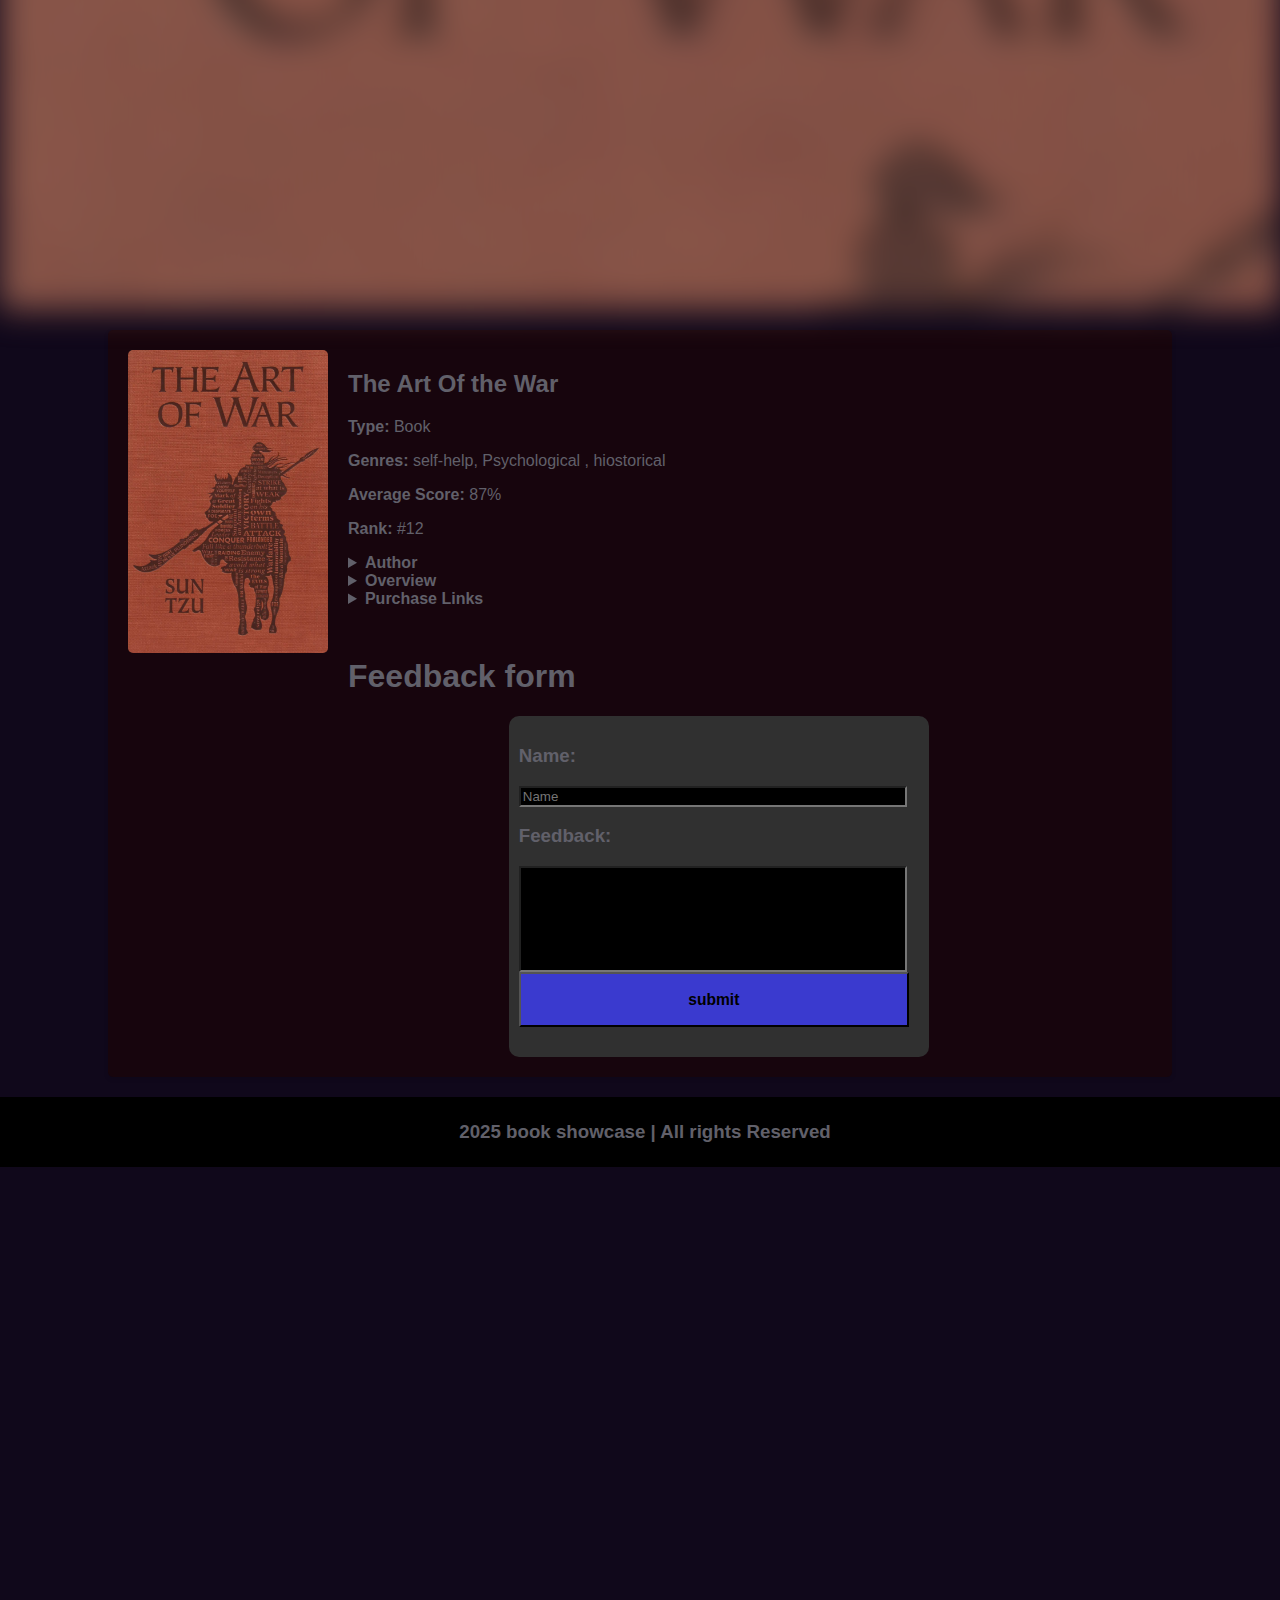
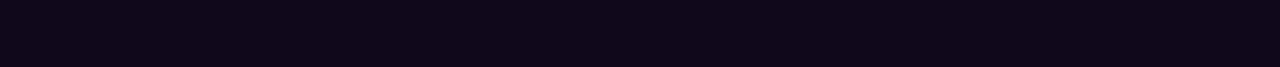
==== artofwar.htm @ 67e5dd34 "first" ====
<!DOCTYPE html>
<html lang="en">
<head>
    <meta charset="UTF-8">
    <meta name="viewport" content="width=device-width, initial-scale=1.0">
    <title>The Art Of the War</title>
    <link rel="stylesheet" href="./cards.css">
    <style>
        body {
    font-family: sans-serif;
    margin: 0;
    padding: 0;
    /* background-color: #f4f4f4; */
}

.container {
    width: 80%;
    margin: 20px auto;
    background-color: #17050d;
    padding: 20px;
    border-radius: 5px;
    box-shadow: 0 2px 5px rgba(0, 0, 0, 0.1);
}

.manga-details {
    display: flex;
    align-items: flex-start;
}

.cover-image {
    max-width: 200px;
    margin-right: 20px;
    border-radius: 5px;
}

.info {
    flex: 1;
}

.info h1 {
    margin-top: 0;
}

    </style>
</head>
<body>

    <header>
        <div style="width: 100vw; height: 90vh; overflow: hidden; filter:grayscale(0.4) blur(1rem);  margin-top: -500px; background-image: url(./hub/imgs/artofwar.jpg); ">
            <!-- <img src="./hub/imgs/art.jpg" width="inherit" alt=""> -->
        </div>
    </header>
    <div class="container">
        <div class="manga-details">
            <img src="./hub/imgs/artofwar.jpg" alt="Jeonjijeok Dokja Sijeom Cover" class="cover-image">
            <div class="info">
                <h2>The Art Of the War</h2>
                <p><strong>Type:</strong> Book</p>
                
                <p><strong>Genres:</strong> self-help, Psychological , hiostorical</p>
                <p><strong>Average Score:</strong> 87%</p>
                <p><strong>Rank:</strong> #12</p>
                

                <details>
                    <summary><strong>Author</strong></summary>
                    <p>
                        Sun Tzu,   </p>
                </details>


                <details>
                    <summary><strong>Overview</strong></summary>
                    <p>
                        "The Subtle Art of Not Giving a F*ck" by Mark Manson is a self-help book that challenges conventional positivity-focused self-help guides. It argues that true happiness and fulfillment come from focusing on what truly matters in life and accepting negative experiences as a natural part of living. Manson suggests that people should stop trying to be overly positive and instead learn to accept their limitations and flaws. The book emphasizes the importance of choosing what to care about, embracing suffering as a learning opportunity, and finding meaning in life by focusing on values that are truly important and within one's control
                    </p>
                </details>


                <details style="margin-bottom: 50px;">
                    <summary><strong>Purchase Links</strong></summary>
                    <ul>
                        <dl><a href="www.amazon.com">Amazon</a></dl>
                        <dl><a href="www.amazon.com">Flipcart</a></dl>
                    </ul>
                </details>



                <label for="" style="margin-top: 50px;"><h1>Feedback form</h1></label>
                <form  action="" style=" padding: 10px; margin-left: 20%; padding-bottom: 30px; border-radius: 10px; width: 400px; background-color: rgb(48, 48, 48); ">
                        <label for=""><H3>Name:</H3></label>
                        <input type="text" placeholder="Name" style="width: 380px;  background-color: rgb(0, 0, 0); color: white;">

                        <label for=""><H3>Feedback:</H3></label>
                        <input type="text"  style="width: 380px; height: 100px; background-color: rgb(0, 0, 0); color: white;">
                        <button style="width: 390px; background-color: #3a3acf;"><h3>submit</h3></button>
                </form>
                </div>

        </div>


    </div>

        <footer>

            <h3>2025 book showcase | All rights Reserved</h3>
        </footer>
</body>
</html>
---- cards.css ----
body{
    color: rgb(97, 96, 106);
    background: rgb(16, 8, 27);
    margin: 0px;
    padding: 0px;
    /* display: flex;
    align-content: center; */
}

/* .card-container{
    display: flex;
    justify-content: ;
   
    
} */
.cards{
    h1{
        color: white;
    }
    /* margin: 50% auto; */
    padding: 2em;
    width: 100%;
    height: 100%;
    top: -8%;
    left:-12% ;
    background: rgb(35, 29, 29);
    position: relative;
    text-align: center;
    border-radius: 15px;
}
/* .card{
    h1{
        color: white;
    }
    margin: 50% auto;
    padding: 2em;
    width: 300px;
    background: rgb(35, 29, 29);
    position: relative;
    text-align: center;
    border-radius: 15px;
} */

.card{
    position: relative;
    padding: 2em;
    /* width: 250px; */
    width: inherit;
    margin: 0 auto ;
    text-align: center;
    height: inherit;
    /* height: 400px; */
    position: absolute;
    
    

}

@property --angle{
    syntax: "<angle>";
    initial-value: 0deg;
    inherits: false;
}

.card::before, .card::after{
    content: '';
    position: absolute;
    height: 100%;
    width: 100%;
    top: 50%;
    left: 50%;
    transform: translate(-50%, -50%);
    z-index: -1;
    padding: 3px;
    background-image: conic-gradient(from var(--angle), red, yellow, blue, white, purple, green, red);
    border-radius: 15px;
    animation: 3s spin linear infinite;
}
.card::before{
    filter: blur(1.1rem);
    opacity: 0.5;
}
@keyframes spin{
    from{
        --angle: 0deg;
    }
    to{
        --angle: 360deg;
    }
}
/* .card:hover{
    transform: scale3d(1.1, 1.8, 1.5) rotate3d(1, 0, 0, 45deg) rotateY(180deg);
    transition: 0.5s;
    /* Add this to maintain the background */
   /* background: rgb(35, 29, 29);
}*/
/* Optional: Add a shadow effect on hover */
.card:hover::before, .card:hover::after{
    opacity: 1;
    background-color: transparent;
    z-index: -1;
    
}
.cards{
    background-color: black;
}



.main-card {
    height: 400px;
    width: 300px;
    position: relative; /* Add this */
    perspective: 1000px; /* For flip effect */
}

.card {
    position: absolute;
    top: 0;
    left: 0;
    width: 100%;
    height: 100%;
    transform-style: preserve-3d;
    transition: transform 0.5s;
}

.card:hover {
    transform: rotateY(180deg);
}

.card-front, .card-back {
    position: absolute;
    top: 0;
    left: 0;
    width: 100%;
    height: 100%;
    backface-visibility: hidden;
    border-radius: 15px;
    border: 1px solid white;
}

.card-back {
    transform: rotateY(180deg);
    background-color: rgb(35, 29, 29);
}

.card-front {
    background-color: #f0f0f0; /* Add a background color */
}

.card-front h1 {
    text-align: center;
    padding-top: 150px;
}

.card-back h1 {
    text-align: center;
    padding-top: 150px;
    color: white;
}


.card-con {
    display: grid;
    gap: 5rem;
}

/* Default layout for small screens (one column) */


/* .card-con {
    grid-template-columns: repeat(1, 1fr);
}

/* For medium screens (two columns) 
@media (min-width: 600px) {
    .card-con {
        grid-template-columns: repeat(2, 1fr);
    }
 } 

/* For large screens (three columns) 
@media (min-width: 900px) {
    .card-con {
        grid-template-columns: repeat(3, 1fr);
    }}
 
 
*/

.card-con {
    display: grid;
    width: 80vw;
    
    margin-left: 5vw;
    gap: 10%; /* Adjust as needed for spacing */
    grid-template-columns: repeat(auto-fill, minmax(250px, 1fr)); /* Automatically fill with cards */
    justify-items: center; /* Center items in each grid cell */
}

/* Media Queries for Responsive Design */
@media (min-width: 600px) {
    .card-con {
        grid-template-columns: repeat(auto-fill, minmax(300px, 1fr)); /* Adjust card size for medium screens */
    }
}

@media (min-width: 900px) {
    .card-con {
        grid-template-columns: repeat(auto-fill, minmax(300px, 1fr)); /* Adjust card size for large screens */
    }
}




    footer{
        /* position: absolute; */
        bottom: 0px;
        width: 100vw;
        text-align: center;
        padding: 5px;
        background-color: black;
    }
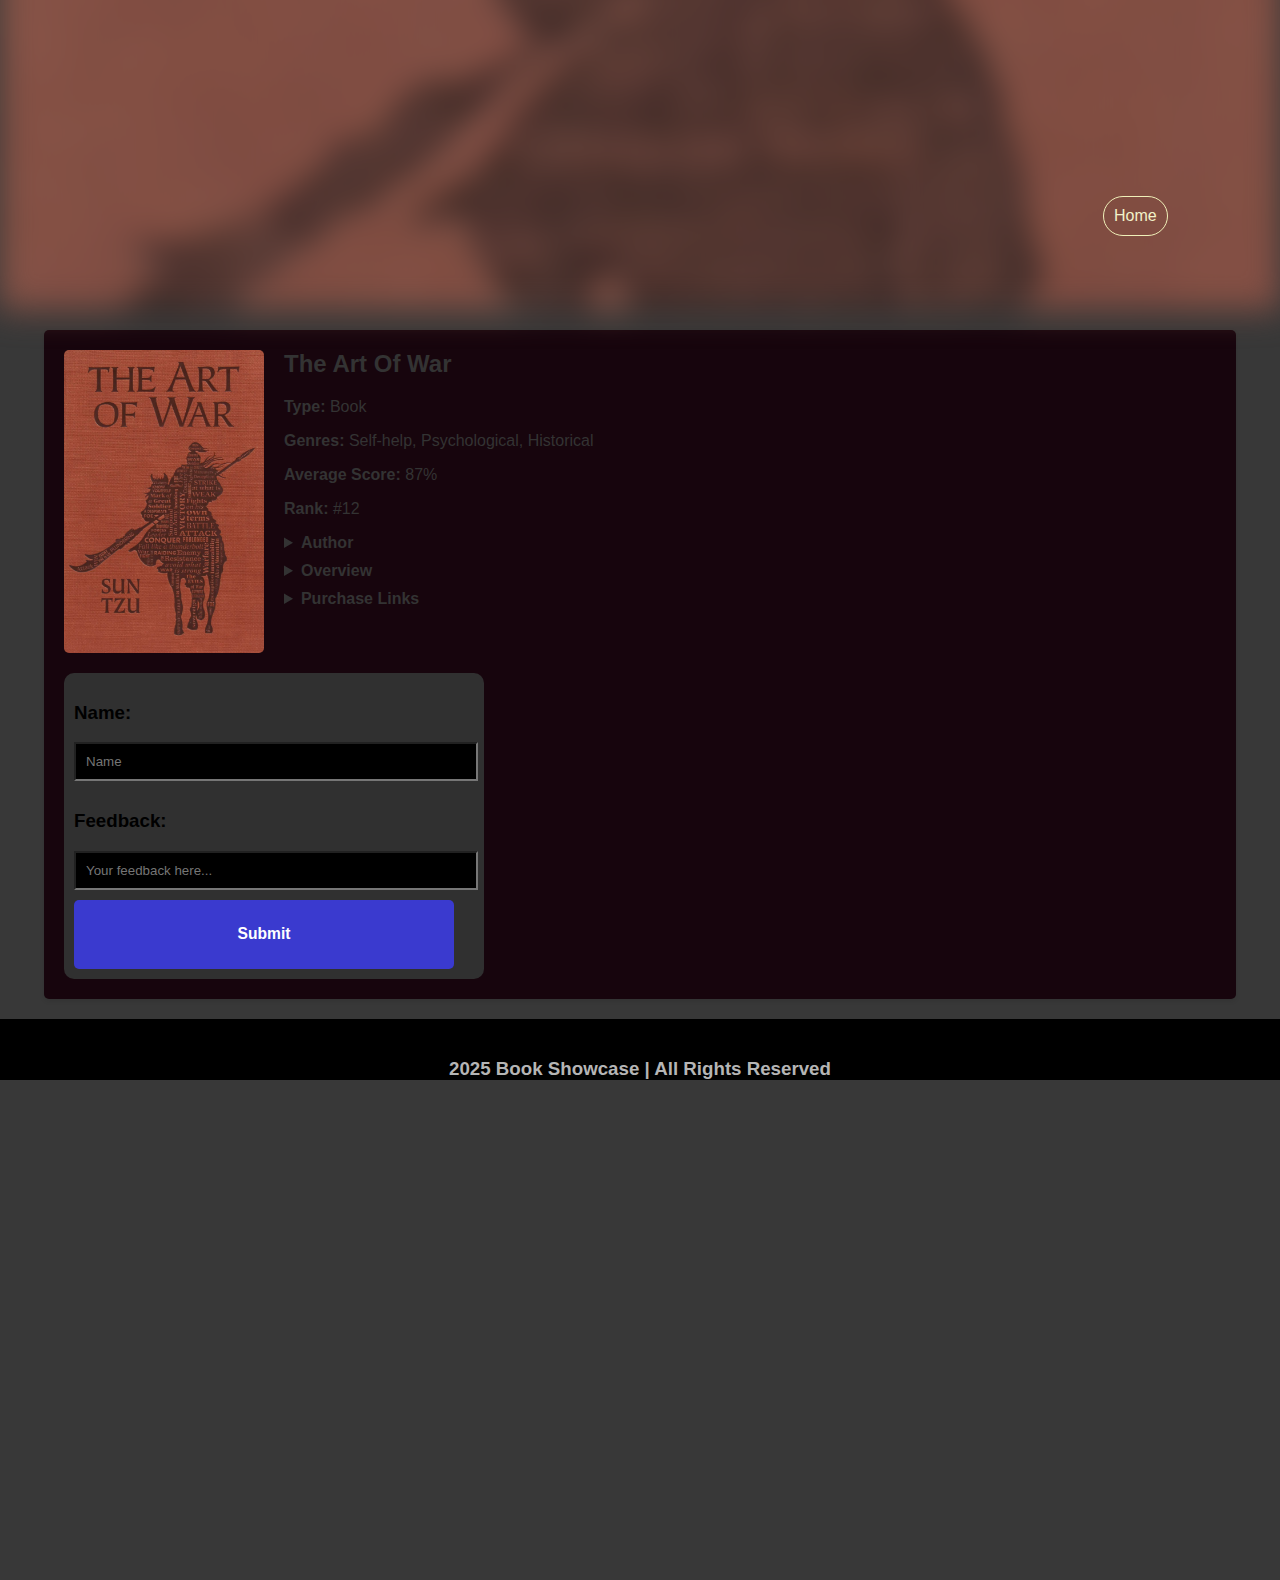
==== commit 03ae19a5: "final" ====
--- a/artofwar.htm
+++ b/artofwar.htm
@@ -3,109 +3,183 @@
 <head>
     <meta charset="UTF-8">
     <meta name="viewport" content="width=device-width, initial-scale=1.0">
-    <title>The Art Of the War</title>
-    <link rel="stylesheet" href="./cards.css">
+    <title>The Art Of War</title>
     <style>
+        /* General Styling */
         body {
-    font-family: sans-serif;
-    margin: 0;
-    padding: 0;
-    /* background-color: #f4f4f4; */
-}
+            font-family: sans-serif;
+            margin: 0;
+            padding: 0;
+            background-color: #383838;
+        }
 
-.container {
-    width: 80%;
-    margin: 20px auto;
-    background-color: #17050d;
-    padding: 20px;
-    border-radius: 5px;
-    box-shadow: 0 2px 5px rgba(0, 0, 0, 0.1);
-}
+        header {
+            width: 100vw;
+            height: 90vh;
+            overflow: hidden;
+            filter: grayscale(0.4) blur(1rem);
+            margin-top: -500px;
+            background-image: url(./hub/imgs/artofwar.jpg);
+            background-size: cover; /* Ensure full coverage */
+            background-position: center; /* Center the image */
+        }
 
-.manga-details {
-    display: flex;
-    align-items: flex-start;
-}
+        .container {
+            width: 90%; /* Adjust container width for responsiveness */
+            max-width: 1200px; /* Limit maximum width */
+            margin: 20px auto;
+            background-color: #17050d;
+            padding: 20px;
+            border-radius: 5px;
+            box-shadow: 0 2px 5px rgba(0, 0, 0, 0.1);
+        }
 
-.cover-image {
-    max-width: 200px;
-    margin-right: 20px;
-    border-radius: 5px;
-}
+        .manga-details {
+            display: flex;
+            flex-direction: row; /* Default landscape layout */
+            align-items: flex-start;
+            gap: 20px; /* Add space between elements */
+        }
 
-.info {
-    flex: 1;
-}
+        .cover-image {
+            max-width: 200px; /* Limit image width */
+            height: auto; /* Maintain aspect ratio */
+            border-radius: 5px;
+        }
 
-.info h1 {
-    margin-top: 0;
-}
+        .info {
+            color: #333;
+            flex: 1; /* Allow info section to take remaining space */
+        }
 
+        .info h2 {
+            margin-top: 0;
+        }
+
+        details {
+            margin-top: 10px; /* Add spacing between details sections */
+        }
+
+        form {
+            padding: 10px;
+            margin-top: 20px; /* Add spacing above form */
+            border-radius: 10px;
+            width: 100%;
+            max-width: 400px; /* Limit form width */
+            background-color: rgb(48, 48, 48);
+        }
+
+        input[type="text"] {
+            width: calc(100% - 20px); /* Adjust input width for padding */
+            background-color: rgb(0, 0, 0);
+            color: white;
+            padding: 10px; /* Add padding for better usability */
+            margin-bottom: 10px; /* Add spacing between inputs */
+        }
+
+        button {
+            width: calc(100% - 20px); /* Adjust button width for padding */
+            background-color: #3a3acf;
+            color: white;
+            border-radius: 5px; /* Rounded corners for button */
+            border: none; /* Remove default border */
+            padding: 10px; /* Add padding for better usability */
+            cursor: pointer; /* Pointer cursor on hover */
+        }
+
+        button:hover {
+           background-color: #2e2ea1; /* Darker shade on hover for feedback */
+        }
+
+        footer {
+           text-align: center; /* Center footer text */
+           padding-top: 20px; /* Add spacing above footer text */
+           color: #b5b5b5; /* Footer text color */
+           background-color: #000000; /* Light background for footer contrast */
+           margin-top:auto;
+
+       }
+       
+       @media (max-width: 768px) {
+           .manga-details {
+               flex-direction: column; /* Stack elements vertically on smaller screens */
+               align-items: center; /* Center items horizontally */
+               text-align:center;
+
+           }
+           
+           .info h2{
+text-align:center;}
+           
+       }
     </style>
 </head>
 <body>
 
-    <header>
-        <div style="width: 100vw; height: 90vh; overflow: hidden; filter:grayscale(0.4) blur(1rem);  margin-top: -500px; background-image: url(./hub/imgs/artofwar.jpg); ">
-            <!-- <img src="./hub/imgs/art.jpg" width="inherit" alt=""> -->
-        </div>
-    </header>
+    <header></header>
+
     <div class="container">
         <div class="manga-details">
-            <img src="./hub/imgs/artofwar.jpg" alt="Jeonjijeok Dokja Sijeom Cover" class="cover-image">
-            <div class="info">
-                <h2>The Art Of the War</h2>
-                <p><strong>Type:</strong> Book</p>
+            
+                <img src="./hub/imgs/artofwar.jpg" alt="The Art Of War Cover" class="cover-image">
+            
+                <div class="info">
+
+                    <a href="/index.htm" style="text-decoration: none;  position: absolute; right: 8%; top: 20%; padding-left: 10px; padding-right: 10px; border-radius: 20px; "><p style="color: rgb(242, 242, 201); border: 1px solid rgb(240, 240, 185); padding: 10px; border-radius: 30px;">Home</p></a>
+
+                    <h2>The Art Of War</h2>
+                    <p><strong>Type:</strong> Book</p>
+                    <p><strong>Genres:</strong> Self-help, Psychological, Historical</p>
+                    <p><strong>Average Score:</strong> 87%</p>
+                    <p><strong>Rank:</strong> #12</p>
+
+                    <details>
+                        <summary><strong>Author</strong></summary>
+                        <p>Sun Tzu</p>
+                    </details>
+
+                    <details>
+                        <summary><strong>Overview</strong></summary>
+                        <p>"The Subtle Art of Not Giving a F*ck" by Mark Manson is a self-help book that challenges conventional positivity-focused self-help guides. It argues that true happiness and fulfillment come from focusing on what truly matters in life and accepting negative experiences as a natural part of living. Manson suggests that people should stop trying to be overly positive and instead learn to accept their limitations and flaws. The book emphasizes the importance of choosing what to care about, embracing suffering as a learning opportunity, and finding meaning in life by focusing on values that are truly important and within one's control.</p>
+                    </details>
+
+                    <details style="margin-bottom:auto;">
+                        <summary><strong>Purchase Links</strong></summary>
+                        <ul style="list-style:none;">
+                            <li><a href="https://www.amazon.com">Amazon</a></li>
+                            <li><a href="https://www.flipkart.com">Flipkart</a></li>
+                        </ul>
+                    </details>
+
+                    
+                </div>
+
                 
-                <p><strong>Genres:</strong> self-help, Psychological , hiostorical</p>
-                <p><strong>Average Score:</strong> 87%</p>
-                <p><strong>Rank:</strong> #12</p>
-                
-
-                <details>
-                    <summary><strong>Author</strong></summary>
-                    <p>
-                        Sun Tzu,   </p>
-                </details>
+                </div>
 
 
-                <details>
-                    <summary><strong>Overview</strong></summary>
-                    <p>
-                        "The Subtle Art of Not Giving a F*ck" by Mark Manson is a self-help book that challenges conventional positivity-focused self-help guides. It argues that true happiness and fulfillment come from focusing on what truly matters in life and accepting negative experiences as a natural part of living. Manson suggests that people should stop trying to be overly positive and instead learn to accept their limitations and flaws. The book emphasizes the importance of choosing what to care about, embracing suffering as a learning opportunity, and finding meaning in life by focusing on values that are truly important and within one's control
-                    </p>
-                </details>
+                <!-- Feedback Form -->
+                <form action="">
+                    <label for=""><h3>Name:</h3></label>
+                    <input type="text" placeholder="Name">
+
+                    <label for=""><h3>Feedback:</h3></label>
+                    <input type="text" style="height:auto;" placeholder="Your feedback here...">
+                    
+                    <button type="submit"><h3>Submit</h3></button>
+                </form>
 
 
-                <details style="margin-bottom: 50px;">
-                    <summary><strong>Purchase Links</strong></summary>
-                    <ul>
-                        <dl><a href="www.amazon.com">Amazon</a></dl>
-                        <dl><a href="www.amazon.com">Flipcart</a></dl>
-                    </ul>
-                </details>
-
-
-
-                <label for="" style="margin-top: 50px;"><h1>Feedback form</h1></label>
-                <form  action="" style=" padding: 10px; margin-left: 20%; padding-bottom: 30px; border-radius: 10px; width: 400px; background-color: rgb(48, 48, 48); ">
-                        <label for=""><H3>Name:</H3></label>
-                        <input type="text" placeholder="Name" style="width: 380px;  background-color: rgb(0, 0, 0); color: white;">
-
-                        <label for=""><H3>Feedback:</H3></label>
-                        <input type="text"  style="width: 380px; height: 100px; background-color: rgb(0, 0, 0); color: white;">
-                        <button style="width: 390px; background-color: #3a3acf;"><h3>submit</h3></button>
-                </form>
-                </div>
-
-        </div>
+              
+        
 
 
     </div>
 
-        <footer>
+    <!-- Footer -->
+    <footer>
+        <h3>2025 Book Showcase | All Rights Reserved</h3>
+    </footer>
 
-            <h3>2025 book showcase | All rights Reserved</h3>
-        </footer>
 </body>
-</html>+</html>
